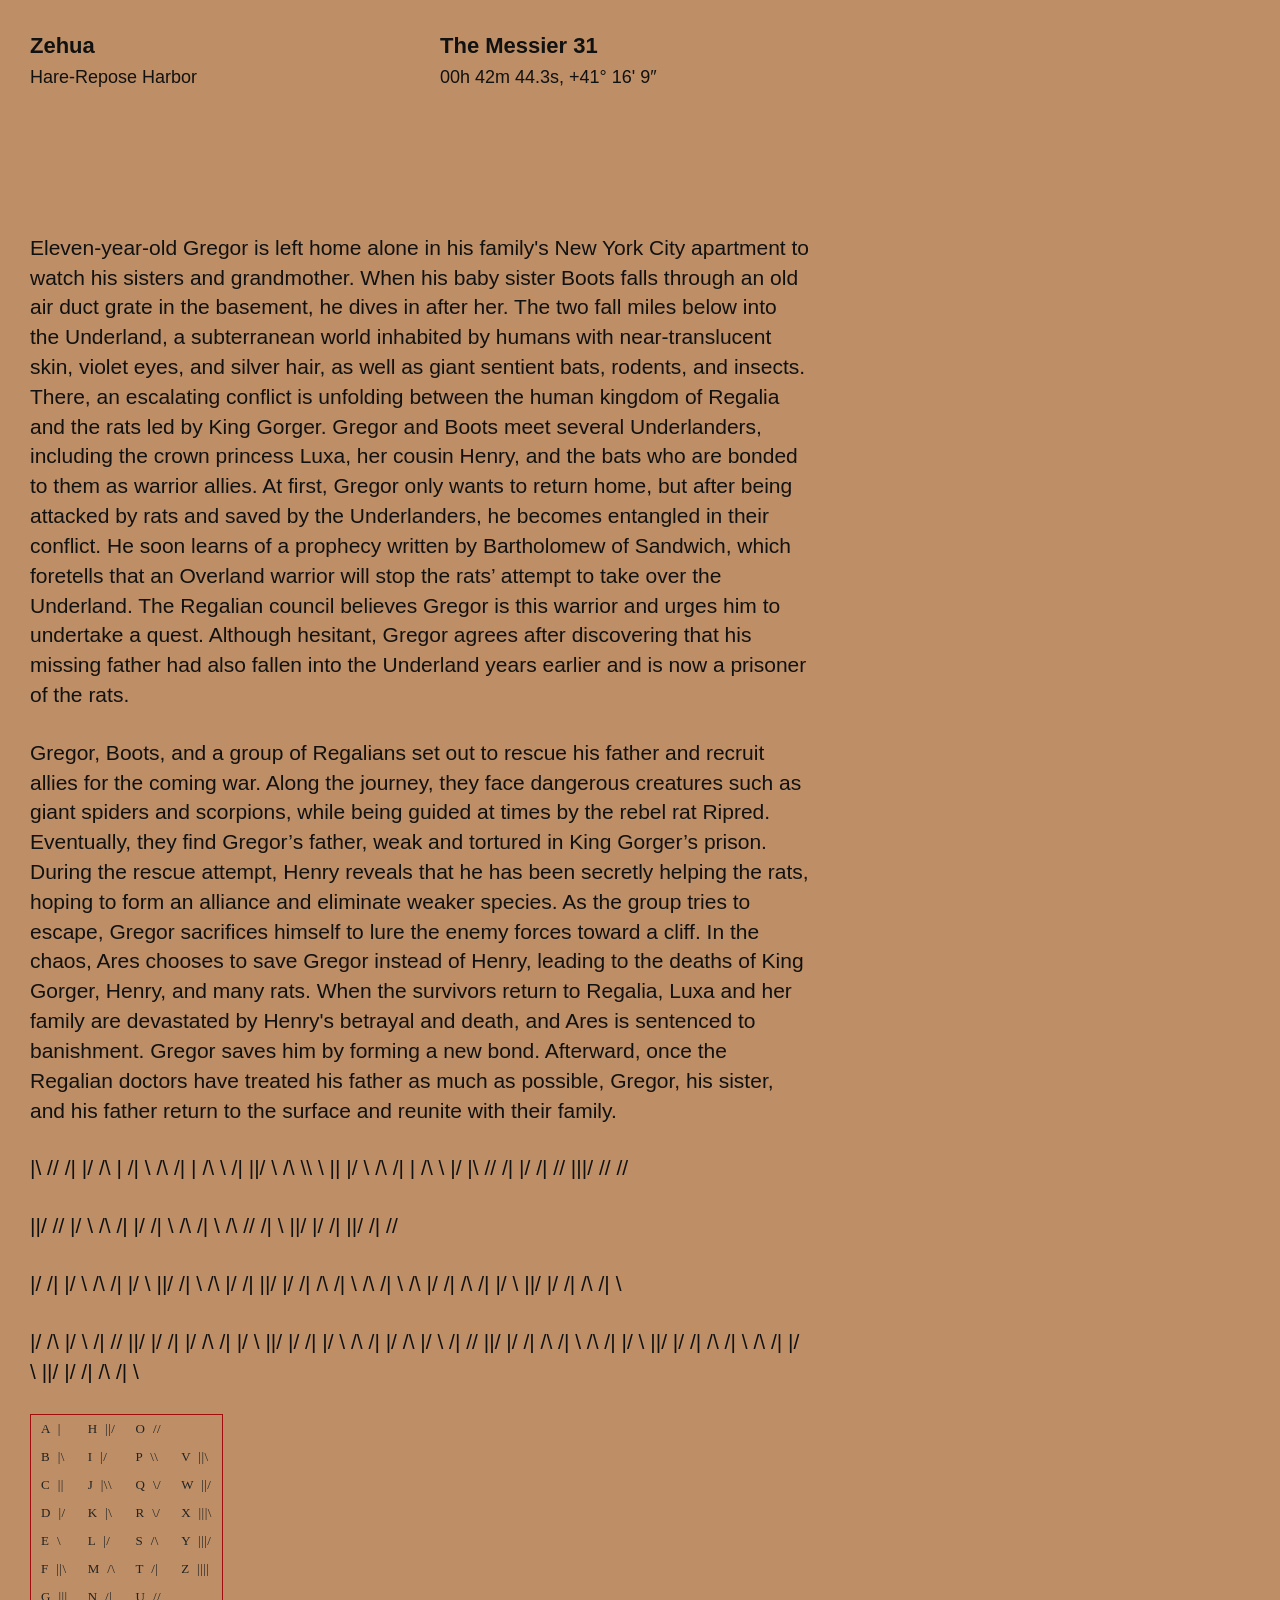
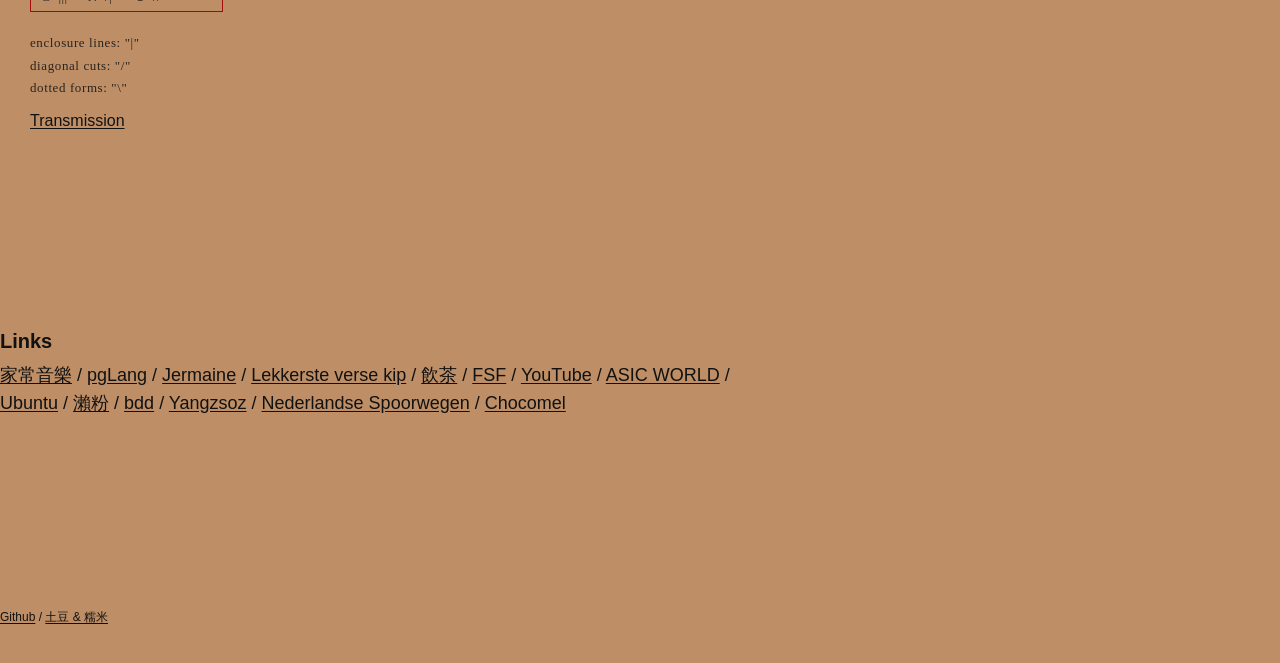
==== index.html @ 562933e3 "hello, world" ====
<!DOCTYPE html>
<html lang="en">
<head>
  <meta charset="UTF-8" />
  <meta name="viewport" content="width=device-width, initial-scale=1.0" />
  <title>泽华Zehua</title>
  <link rel="stylesheet" href="style.css" />
</head>

<body>
  <main class="page">
    <div class="inner">
      <section class="masthead">
        <div class="left-head">
          <h1>Zehua</h1>
          <p>Hare-Repose Harbor</p>
        </div>

        <div class="right-head">
          <h1>The Messier 31</h1>
          <p>00h 42m 44.3s, +41° 16' 9″</p>
        </div>
      </section>

      <section class="body-copy">

        <p>
          Eleven-year-old Gregor is left home alone in his family's New York City apartment to watch his sisters and grandmother. When his baby sister Boots falls through an old air duct grate in the basement, he dives in after her. The two fall miles below into the Underland, a subterranean world inhabited by humans with near-translucent skin, violet eyes, and silver hair, as well as giant sentient bats, rodents, and insects. There, an escalating conflict is unfolding between the human kingdom of Regalia and the rats led by King Gorger. Gregor and Boots meet several Underlanders, including the crown princess Luxa, her cousin Henry, and the bats who are bonded to them as warrior allies. At first, Gregor only wants to return home, but after being attacked by rats and saved by the Underlanders, he becomes entangled in their conflict. He soon learns of a prophecy written by Bartholomew of Sandwich, which foretells that an Overland warrior will stop the rats’ attempt to take over the Underland. The Regalian council believes Gregor is this warrior and urges him to undertake a quest. Although hesitant, Gregor agrees after discovering that his missing father had also fallen into the Underland years earlier and is now a prisoner of the rats.
        </p>

        <p>
          Gregor, Boots, and a group of Regalians set out to rescue his father and recruit allies for the coming war. Along the journey, they face dangerous creatures such as giant spiders and scorpions, while being guided at times by the rebel rat Ripred. Eventually, they find Gregor’s father, weak and tortured in King Gorger’s prison. During the rescue attempt, Henry reveals that he has been secretly helping the rats, hoping to form an alliance and eliminate weaker species. As the group tries to escape, Gregor sacrifices himself to lure the enemy forces toward a cliff. In the chaos, Ares chooses to save Gregor instead of Henry, leading to the deaths of King Gorger, Henry, and many rats. When the survivors return to Regalia, Luxa and her family are devastated by Henry's betrayal and death, and Ares is sentenced to banishment. Gregor saves him by forming a new bond. Afterward, once the Regalian doctors have treated his father as much as possible, Gregor, his sister, and his father return to the surface and reunite with their family.
        </p>

        <p>
          |\ // /| |/ /\ | /| \ /\ /| | /\ \ /| ||/ \ /\ \\ \ || |/ \ /\ /| | /\ \ |/ |\ // /| |/ /| // |||/ // //
        </p>

        <p>
          ||/ // |/ \ /\ /| |/ /| \ /\ /| \ /\ // /| \ ||/ |/ /| ||/ /| //
        </p>

        <p>
          |/ /| |/ \ /\ /| |/ \ ||/ /| \ /\ |/ /| ||/ |/ /| /\ /| \ /\ /| \ /\ |/ /| /\ /| |/ \ ||/ |/ /| /\ /| \
        </p>

        <p>
          |/ /\ |/ \ /| // ||/ |/ /| |/ /\ /| |/ \ ||/ |/ /| |/ \ /\ /| |/ /\ |/ \ /| // ||/ |/ /| /\ /| \ /\ /| |/ \ ||/ |/ /| /\ /| \ /\ /| |/ \ ||/ |/ /| /\ /| \
        </p>

        <table class="symbol-table">
          <tr>
            <td>A&nbsp;&nbsp;|</td>
            <td>H&nbsp;&nbsp;||/</td>
            <td>O&nbsp;&nbsp;//</td>
          </tr>

          <tr>
            <td>B&nbsp;&nbsp;|\</td>
            <td>I&nbsp;&nbsp;|/</td>
            <td>P&nbsp;&nbsp;\\</td>
            <td>V&nbsp;&nbsp;||\</td>
          </tr>

          <tr>
            <td>C&nbsp;&nbsp;||</td>
            <td>J&nbsp;&nbsp;|\\</td>
            <td>Q&nbsp;&nbsp;\/</td>
            <td>W&nbsp;&nbsp;||/</td>
          </tr>

          <tr>
            <td>D&nbsp;&nbsp;|/</td>
            <td>K&nbsp;&nbsp;|\</td>
            <td>R&nbsp;&nbsp;\/</td>
            <td>X&nbsp;&nbsp;|||\</td>
          </tr>

          <tr>
            <td>E&nbsp;&nbsp;\</td>
            <td>L&nbsp;&nbsp;|/</td>
            <td>S&nbsp;&nbsp;/\</td>
            <td>Y&nbsp;&nbsp;|||/</td>
          </tr>

          <tr>
            <td>F&nbsp;&nbsp;||\</td>
            <td>M&nbsp;&nbsp;/\</td>
            <td>T&nbsp;&nbsp;/|</td>
            <td>Z&nbsp;&nbsp;||||</td>
          </tr>

          <tr>
            <td>G&nbsp;&nbsp;|||</td>
            <td>N&nbsp;&nbsp;/|</td>
            <td>U&nbsp;&nbsp;//</td>
          </tr>
        </table>
      </section>

      <p class="legend">
        enclosure lines: "|" <br />
        diagonal cuts: "/" <br />
        dotted forms: "\"
      </p>

      
        <button type="button" id="toggleTransmission" class="transmission-trigger">
          Transmission
        </button>
    </div>

  <div id="transmissionBox" class="transmission-box">
    <textarea
      id="transmissionInput"
      class="transmission-input"
      placeholder="Write Underland Morse here..."
      maxlength="120"
    ></textarea>

    <div id="transmissionOutput" class="transmission-output"></div>
  </div>
</section>

      <section class="featuring">
        <h2>Links</h2>

        <div class="names">
          <a href="https://rsdr.online/music/78">家常音樂</a> /
          <a href="https://pg-lang.com/">pgLang</a> /
          <a href="https://www.dreamville.com/artist/cole/">Jermaine</a> /
          <a href="https://kfc.nl/">Lekkerste verse kip</a> /
          <a href="https://zh-yue.wikipedia.org/wiki/%E9%A3%B2%E8%8C%B6">飲茶</a> /
          <a href="https://www.fsf.org/">FSF</a> /
          <a href="https://www.youtube.com/">YouTube</a> /
          <a href="https://www.asic-world.com/digital/boolean1.html">ASIC WORLD</a> /
          <br />

          <a href="https://ubuntu.com/">Ubuntu</a> /
          <a href="https://en.wikipedia.org/wiki/Lai_fun">瀨粉</a> /
          <a href="https://en.wikipedia.org/wiki/Binary_decision_diagram">bdd</a> /
          <a href="https://en.wikipedia.org/wiki/Yangshuo_County">Yangzsoz</a> /
          <a href="https://www.ns.nl/reisplanner/#/?vertrek=Leiden%20Centraal&vertrektype=treinstation&aankomst=Amsterdam%20Bijlmer%20ArenA&aankomsttype=treinstation&type=vertrek">Nederlandse Spoorwegen</a> /
          <a href="https://www.chocomel.com/nl-nl">Chocomel</a>
        </div>
      </section>

      <footer class="footer">
        <div>
          <a href="https://github.com/Edward-Ren">Github</a> /
          <a href="./土豆%20%26%20糯米/toodlenaomi.html">土豆 &amp; 糯米</a>
        </div>
      </footer>
    </div>
  </main>

  <script src="transmission.js"></script>
</body>
</html>
---- style.css ----
:root {
  --bg: #be8f66;
  --text: #111111;
}

* {
  box-sizing: border-box;
}

html,
body {
  margin: 0;
  padding: 0;
  width: 100%;
  min-height: 100%;
  background: var(--bg);
  color: var(--text);
  font-family: Arial, Helvetica, sans-serif;
}

body {
  overflow-x: hidden;
}

.page {
  width: 100%;
  min-height: 100vh;
  background: var(--bg);
  padding: 34px 0 28px 0;
  position: relative;
}

/* 整体横向内容区，靠左，不居中 */
.inner {
  margin-left: 30px;
  margin-right: 30px;
  position: relative;
}

/* 顶部两栏 */
.masthead {
  display: grid;
  grid-template-columns: 260px 420px;
  column-gap: 150px;
  align-items: start;
}

.masthead h1 {
  margin: 0;
  font-size: 22px;
  line-height: 1.05;
  font-weight: 700;
  letter-spacing: 0;
}

.masthead p {
  margin: 10px 0 0 0;
  font-size: 18px;
  line-height: 1.15;
  font-weight: 400;
}

/* 主体正文：左侧窄栏 */
.body-copy {
  width: 780px;
  max-width: 780px;
  margin-top: 145px;
}

.body-copy p {
  margin: 0 0 28px 0;
  width: 780px;
  font-size: 21px;
  line-height: 1.42;
  font-weight: 400;
  letter-spacing: 0;
}

/* 表格 */
.symbol-table {
  border-collapse: collapse;
  font-family: Georgia, "Times New Roman", serif;
  font-size: 13px;
  color: #222;
  border: 1px solid #9f0d0d;
  letter-spacing: 0.5px;
  margin-top: 20px;
}

.symbol-table td {
  padding: 6px 10px;
}

/* 说明文字 */
.legend {
  font-family: Georgia, "Times New Roman", serif;
  font-size: 13px;
  color: var(--text);
  letter-spacing: 0.6px;
  line-height: 1.7;
  opacity: 0.85;
  margin-top: 20px;
}

/* featuring 区域 */
.featuring {
  margin-top: 200px;
  width: 980px;
}

.featuring h2 {
  margin: 0 0 10px 0;
  font-size: 20px;
  line-height: 1.1;
  font-weight: 700;
}

.featuring .names {
  font-size: 18px;
  line-height: 1.55;
  font-weight: 400;
  max-width: 980px;
}

.featuring .names a {
  color: var(--text);
  text-decoration: underline;
  text-underline-offset: 2px;
}

/* footer */
.footer {
  margin-top: 190px;
  padding-bottom: 6px;
  font-size: 12px;
  line-height: 1.8;
  font-weight: 400;
}

.footer a {
  color: var(--text);
  text-decoration: underline;
  text-underline-offset: 2px;
}

/* 大屏 */
@media (min-width: 1600px) {
  .masthead {
    grid-template-columns: 260px 420px;
    column-gap: 145px;
  }

  .body-copy {
    width: 790px;
  }

  .body-copy p {
    width: 790px;
  }
}

/* 自适应 */
@media (max-width: 1100px) {
  .page {
    padding-top: 26px;
  }

  .inner {
    margin-left: 22px;
    margin-right: 22px;
  }

  .masthead {
    grid-template-columns: 1fr;
    row-gap: 20px;
  }

  .body-copy,
  .body-copy p,
  .featuring {
    width: 100%;
    max-width: 100%;
  }

  .body-copy {
    margin-top: 90px;
  }

  .body-copy p {
    font-size: 18px;
  }

  .masthead h1 {
    font-size: 20px;
  }

  .masthead p,
  .featuring .names {
    font-size: 17px;
  }
}

.transmission-trigger {
  appearance: none;
  border: none;
  background: none;
  padding: 0;
  margin: 0;
  color: var(--text);
  font: inherit;
  text-decoration: underline;
  text-underline-offset: 2px;
  cursor: pointer;
}

.transmission-box {
  display: none;
  width: 780px;
  max-width: 100%;
  margin-top: 24px;
}

.transmission-box.is-open {
  display: block;
}

.transmission-input {
  width: 100%;
  min-height: 110px;
  padding: 14px 16px;
  border: 1px solid rgba(17, 17, 17, 0.35);
  background: rgba(255, 255, 255, 0.08);
  color: var(--text);
  font-family: Arial, Helvetica, sans-serif;
  font-size: 18px;
  line-height: 1.5;
  outline: none;

  resize: none;
  overflow: hidden;
}

.transmission-input:focus {
  border-color: rgba(17, 17, 17, 0.65);
}

.transmission-output {
  margin-top: 16px;
  min-height: 60px;
  white-space: pre-wrap;
  word-break: break-word;
  font-family: "Courier New", Courier, monospace;
  font-size: 22px;
  line-height: 1.8;
}

@media (max-width: 1100px) {
  .transmission-box {
    width: 100%;
  }

  .transmission-input {
    font-size: 17px;
  }

  .transmission-output {
    font-size: 19px;
  }
}
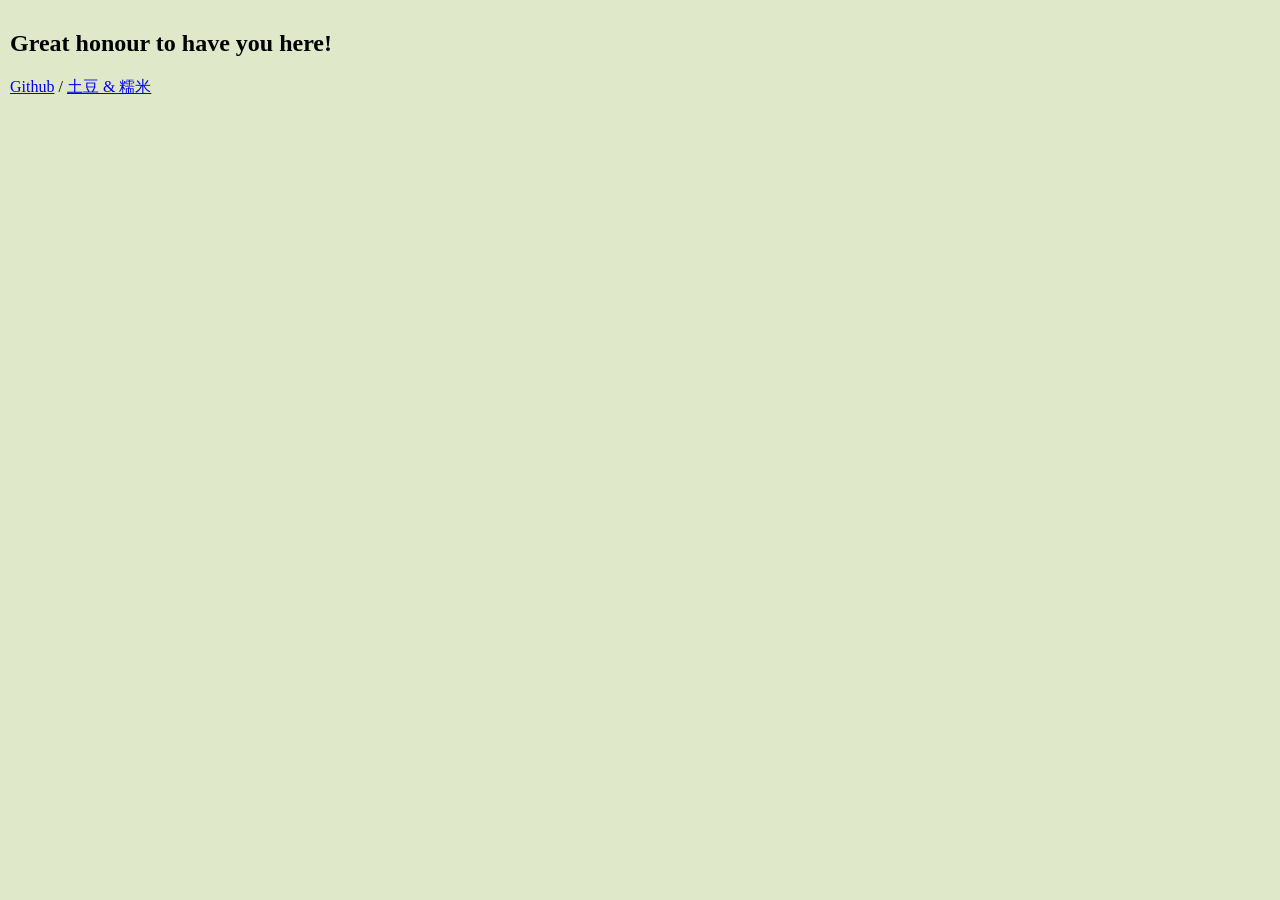
==== commit bdba976b: "clean up" ====
--- a/index.html
+++ b/index.html
@@ -4,144 +4,20 @@
   <meta charset="UTF-8" />
   <meta name="viewport" content="width=device-width, initial-scale=1.0" />
   <title>泽华Zehua</title>
-  <link rel="stylesheet" href="style.css" />
 </head>
+
+<body style="
+  font-family: Georgia;
+  background: #dfe8c8;   /* 草色 */
+  margin: 0;
+  padding: 10px;
+">
 
 <body>
   <main class="page">
     <div class="inner">
       <section class="masthead">
-        <div class="left-head">
-          <h1>Zehua</h1>
-          <p>Hare-Repose Harbor</p>
-        </div>
-
-        <div class="right-head">
-          <h1>The Messier 31</h1>
-          <p>00h 42m 44.3s, +41° 16' 9″</p>
-        </div>
-      </section>
-
-      <section class="body-copy">
-
-        <p>
-          Eleven-year-old Gregor is left home alone in his family's New York City apartment to watch his sisters and grandmother. When his baby sister Boots falls through an old air duct grate in the basement, he dives in after her. The two fall miles below into the Underland, a subterranean world inhabited by humans with near-translucent skin, violet eyes, and silver hair, as well as giant sentient bats, rodents, and insects. There, an escalating conflict is unfolding between the human kingdom of Regalia and the rats led by King Gorger. Gregor and Boots meet several Underlanders, including the crown princess Luxa, her cousin Henry, and the bats who are bonded to them as warrior allies. At first, Gregor only wants to return home, but after being attacked by rats and saved by the Underlanders, he becomes entangled in their conflict. He soon learns of a prophecy written by Bartholomew of Sandwich, which foretells that an Overland warrior will stop the rats’ attempt to take over the Underland. The Regalian council believes Gregor is this warrior and urges him to undertake a quest. Although hesitant, Gregor agrees after discovering that his missing father had also fallen into the Underland years earlier and is now a prisoner of the rats.
-        </p>
-
-        <p>
-          Gregor, Boots, and a group of Regalians set out to rescue his father and recruit allies for the coming war. Along the journey, they face dangerous creatures such as giant spiders and scorpions, while being guided at times by the rebel rat Ripred. Eventually, they find Gregor’s father, weak and tortured in King Gorger’s prison. During the rescue attempt, Henry reveals that he has been secretly helping the rats, hoping to form an alliance and eliminate weaker species. As the group tries to escape, Gregor sacrifices himself to lure the enemy forces toward a cliff. In the chaos, Ares chooses to save Gregor instead of Henry, leading to the deaths of King Gorger, Henry, and many rats. When the survivors return to Regalia, Luxa and her family are devastated by Henry's betrayal and death, and Ares is sentenced to banishment. Gregor saves him by forming a new bond. Afterward, once the Regalian doctors have treated his father as much as possible, Gregor, his sister, and his father return to the surface and reunite with their family.
-        </p>
-
-        <p>
-          |\ // /| |/ /\ | /| \ /\ /| | /\ \ /| ||/ \ /\ \\ \ || |/ \ /\ /| | /\ \ |/ |\ // /| |/ /| // |||/ // //
-        </p>
-
-        <p>
-          ||/ // |/ \ /\ /| |/ /| \ /\ /| \ /\ // /| \ ||/ |/ /| ||/ /| //
-        </p>
-
-        <p>
-          |/ /| |/ \ /\ /| |/ \ ||/ /| \ /\ |/ /| ||/ |/ /| /\ /| \ /\ /| \ /\ |/ /| /\ /| |/ \ ||/ |/ /| /\ /| \
-        </p>
-
-        <p>
-          |/ /\ |/ \ /| // ||/ |/ /| |/ /\ /| |/ \ ||/ |/ /| |/ \ /\ /| |/ /\ |/ \ /| // ||/ |/ /| /\ /| \ /\ /| |/ \ ||/ |/ /| /\ /| \ /\ /| |/ \ ||/ |/ /| /\ /| \
-        </p>
-
-        <table class="symbol-table">
-          <tr>
-            <td>A&nbsp;&nbsp;|</td>
-            <td>H&nbsp;&nbsp;||/</td>
-            <td>O&nbsp;&nbsp;//</td>
-          </tr>
-
-          <tr>
-            <td>B&nbsp;&nbsp;|\</td>
-            <td>I&nbsp;&nbsp;|/</td>
-            <td>P&nbsp;&nbsp;\\</td>
-            <td>V&nbsp;&nbsp;||\</td>
-          </tr>
-
-          <tr>
-            <td>C&nbsp;&nbsp;||</td>
-            <td>J&nbsp;&nbsp;|\\</td>
-            <td>Q&nbsp;&nbsp;\/</td>
-            <td>W&nbsp;&nbsp;||/</td>
-          </tr>
-
-          <tr>
-            <td>D&nbsp;&nbsp;|/</td>
-            <td>K&nbsp;&nbsp;|\</td>
-            <td>R&nbsp;&nbsp;\/</td>
-            <td>X&nbsp;&nbsp;|||\</td>
-          </tr>
-
-          <tr>
-            <td>E&nbsp;&nbsp;\</td>
-            <td>L&nbsp;&nbsp;|/</td>
-            <td>S&nbsp;&nbsp;/\</td>
-            <td>Y&nbsp;&nbsp;|||/</td>
-          </tr>
-
-          <tr>
-            <td>F&nbsp;&nbsp;||\</td>
-            <td>M&nbsp;&nbsp;/\</td>
-            <td>T&nbsp;&nbsp;/|</td>
-            <td>Z&nbsp;&nbsp;||||</td>
-          </tr>
-
-          <tr>
-            <td>G&nbsp;&nbsp;|||</td>
-            <td>N&nbsp;&nbsp;/|</td>
-            <td>U&nbsp;&nbsp;//</td>
-          </tr>
-        </table>
-      </section>
-
-      <p class="legend">
-        enclosure lines: "|" <br />
-        diagonal cuts: "/" <br />
-        dotted forms: "\"
-      </p>
-
-      
-        <button type="button" id="toggleTransmission" class="transmission-trigger">
-          Transmission
-        </button>
-    </div>
-
-  <div id="transmissionBox" class="transmission-box">
-    <textarea
-      id="transmissionInput"
-      class="transmission-input"
-      placeholder="Write Underland Morse here..."
-      maxlength="120"
-    ></textarea>
-
-    <div id="transmissionOutput" class="transmission-output"></div>
-  </div>
-</section>
-
-      <section class="featuring">
-        <h2>Links</h2>
-
-        <div class="names">
-          <a href="https://rsdr.online/music/78">家常音樂</a> /
-          <a href="https://pg-lang.com/">pgLang</a> /
-          <a href="https://www.dreamville.com/artist/cole/">Jermaine</a> /
-          <a href="https://kfc.nl/">Lekkerste verse kip</a> /
-          <a href="https://zh-yue.wikipedia.org/wiki/%E9%A3%B2%E8%8C%B6">飲茶</a> /
-          <a href="https://www.fsf.org/">FSF</a> /
-          <a href="https://www.youtube.com/">YouTube</a> /
-          <a href="https://www.asic-world.com/digital/boolean1.html">ASIC WORLD</a> /
-          <br />
-
-          <a href="https://ubuntu.com/">Ubuntu</a> /
-          <a href="https://en.wikipedia.org/wiki/Lai_fun">瀨粉</a> /
-          <a href="https://en.wikipedia.org/wiki/Binary_decision_diagram">bdd</a> /
-          <a href="https://en.wikipedia.org/wiki/Yangshuo_County">Yangzsoz</a> /
-          <a href="https://www.ns.nl/reisplanner/#/?vertrek=Leiden%20Centraal&vertrektype=treinstation&aankomst=Amsterdam%20Bijlmer%20ArenA&aankomsttype=treinstation&type=vertrek">Nederlandse Spoorwegen</a> /
-          <a href="https://www.chocomel.com/nl-nl">Chocomel</a>
+          <h2>Great honour to have you here!</h2>
         </div>
       </section>
 
@@ -154,6 +30,5 @@
     </div>
   </main>
 
-  <script src="transmission.js"></script>
 </body>
 </html>
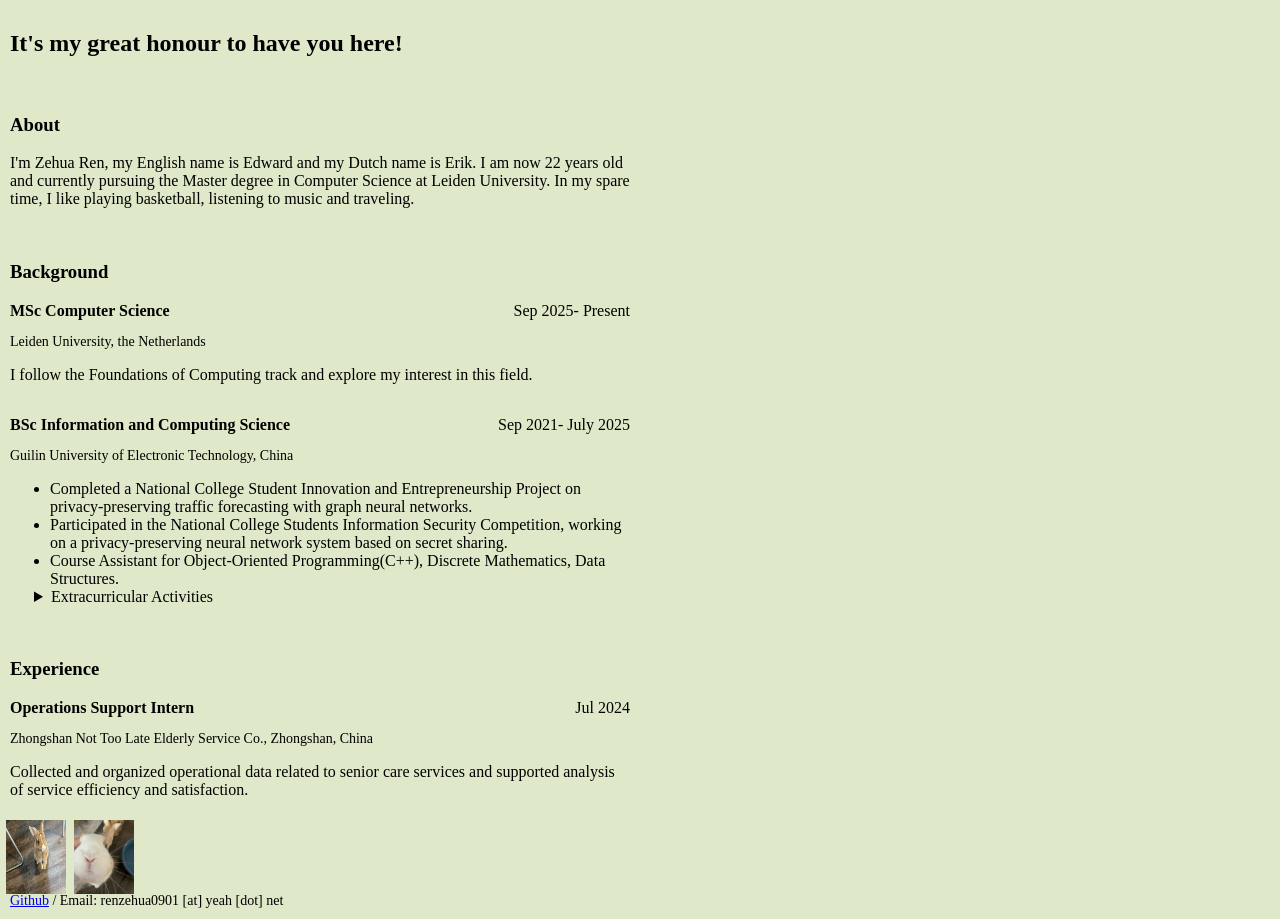
==== commit 5cea753c: "update" ====
--- a/index.html
+++ b/index.html
@@ -11,24 +11,97 @@
   background: #dfe8c8;   /* 草色 */
   margin: 0;
   padding: 10px;
+  max-width: 620px;
 ">
 
-<body>
-  <main class="page">
-    <div class="inner">
-      <section class="masthead">
-          <h2>Great honour to have you here!</h2>
-        </div>
-      </section>
+  <h2>It's my great honour to have you here!</h2>
+  <br>
 
-      <footer class="footer">
-        <div>
-          <a href="https://github.com/Edward-Ren">Github</a> /
-          <a href="./土豆%20%26%20糯米/toodlenaomi.html">土豆 &amp; 糯米</a>
-        </div>
-      </footer>
-    </div>
-  </main>
+  <h3>About</h3>
+  <p>
+    I'm Zehua Ren, my English name is Edward and my
+    Dutch name is Erik. I am now 22 years old and currently 
+    pursuing the Master degree in Computer Science
+    at Leiden University.
+    In my spare time, I like playing basketball, 
+    listening to music and traveling.
+  </p>
+
+  <br>
+
+  <h3>Background</h3>
+
+  <div style="display: flex; justify-content: space-between; align-items: baseline;">
+    <h4 style="margin: 0;">MSc Computer Science</h4>
+    <p style="margin: 0; white-space: nowrap;">Sep 2025- Present</p>
+  </div>
+
+  <p style="font-size: 14px;">Leiden University, the Netherlands</p>
+
+  <p style="margin-bottom: 32px;">
+    I follow the Foundations of Computing track and explore my interest in this field.
+  </p>
+
+  <div style="display: flex; justify-content: space-between; align-items: baseline;">
+    <h4 style="margin: 0;">BSc Information and Computing Science</h4>
+    <p style="margin: 0; white-space: nowrap;">Sep 2021- July 2025</p>
+  </div>
+
+  <p style="font-size: 14px;">Guilin University of Electronic Technology, China</p>
+
+  <ul>
+    <li>
+      Completed a National College Student Innovation and Entrepreneurship 
+      Project on privacy-preserving traffic forecasting with graph neural networks.
+    </li>
+
+    <li>
+      Participated in the National College Students Information Security Competition, working on a privacy-preserving neural network system based on secret sharing.
+    </li>
+
+    <li> Course Assistant for Object-Oriented Programming(C++), Discrete Mathematics, Data Structures.</li>
+
+    <li style="list-style: none;">
+      <details style="margin-left: -1em;">
+        <summary>Extracurricular Activities</summary>
+        <ul>
+          <li>Faculty Basketball Freshmen Cup runner-up and Graduation Cup champion</li>
+          <li>Bamboo flute: Grade 10, the highest level</li>
+          <li>University Esports team member for Clash Royale</li>
+        </ul>
+      </details>
+    </li>
+  </ul>
+
+  <br>
+
+  <h3>Experience</h3>
+
+  <div style="display: flex; justify-content: space-between; align-items: baseline;">
+    <h4 style="margin: 0;">Operations Support Intern</h4>
+    <p style="margin: 0; white-space: nowrap;">Jul 2024</p>
+  </div>
+
+  <p style="font-size: 14px;">Zhongshan Not Too Late Elderly Service Co., Zhongshan, China</p>
+
+  <p>
+    Collected and organized operational data related to senior care services and supported analysis of service efficiency and satisfaction.
+  </p>
+
+  <br>
+
+  <footer style="margin-top: 38px; font-size: 14px;">
+  <p style="margin-bottom: 6px; font-size: 13px;">Contact</p>
+  <div>
+    <a href="https://github.com/Edward-Ren">Github</a> /
+    Email: renzehua0901 [at] yeah [dot] net
+  </div>
+  </footer>
+
+  <div style="position: fixed; left: 6px; bottom: 6px; display: flex; gap: 8px;">
+  <img src="./土豆%20%26%20糯米/image1.jpeg" style="width: 60px; height: auto;">
+  <img src="./土豆%20%26%20糯米/image2.jpeg" style="width: 60px; height: auto;">
+  </div>
 
 </body>
 </html>
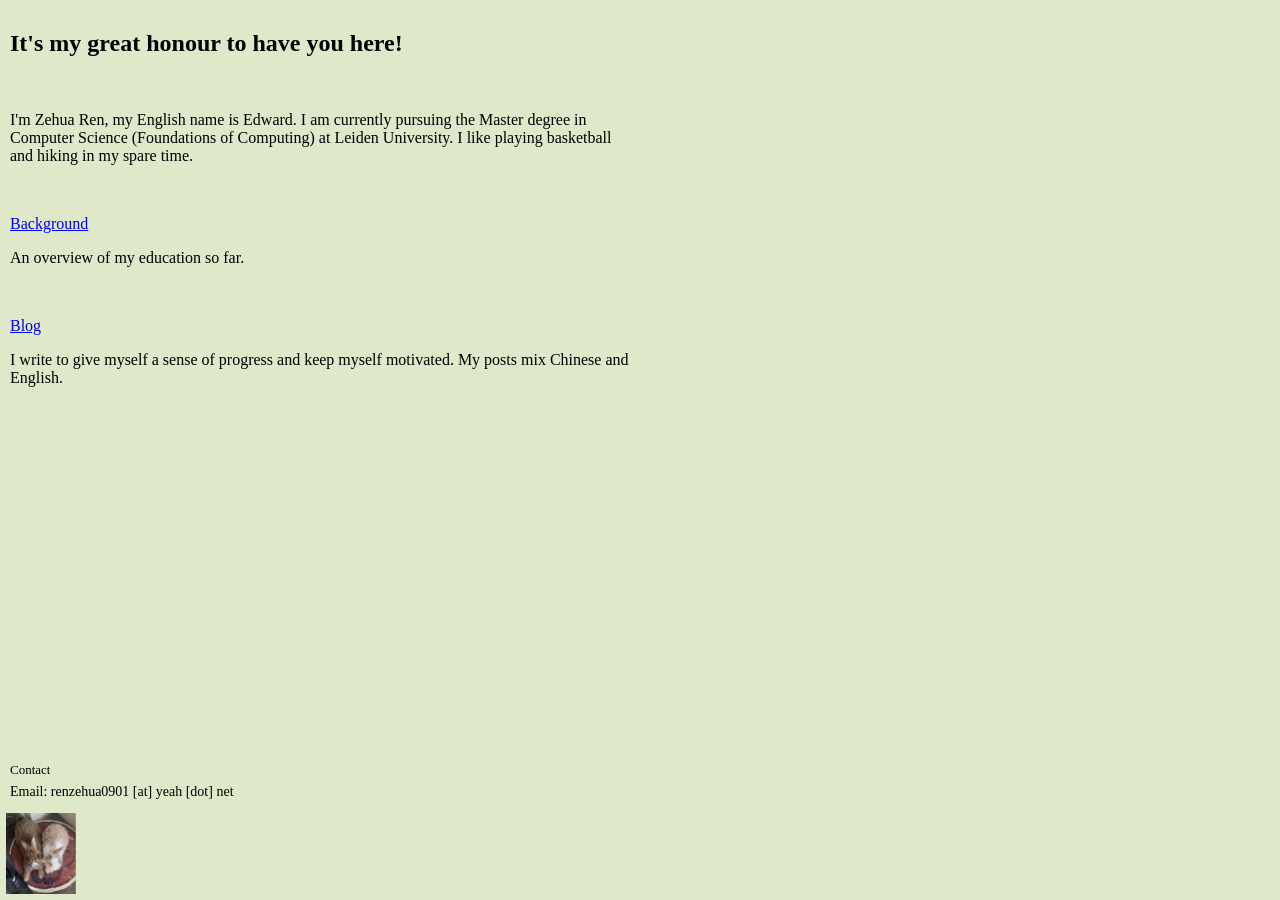
==== commit 42e05403: "update" ====
--- a/index.html
+++ b/index.html
@@ -4,104 +4,46 @@
   <meta charset="UTF-8" />
   <meta name="viewport" content="width=device-width, initial-scale=1.0" />
   <title>泽华Zehua</title>
+  <link rel="stylesheet" href="./style.css" />
 </head>
-
-<body style="
-  font-family: Georgia;
-  background: #dfe8c8;   /* 草色 */
-  margin: 0;
-  padding: 10px;
-  max-width: 620px;
-">
-
+<body class="contact-layout">
+  <main>
   <h2>It's my great honour to have you here!</h2>
   <br>
 
-  <h3>About</h3>
   <p>
-    I'm Zehua Ren, my English name is Edward and my
-    Dutch name is Erik. I am now 22 years old and currently 
-    pursuing the Master degree in Computer Science
+    I'm Zehua Ren, my English name is Edward. I am currently
+    pursuing the Master degree in Computer Science (Foundations of Computing)
     at Leiden University.
-    In my spare time, I like playing basketball, 
-    listening to music and traveling.
+    I like playing basketball and hiking in my spare time.
   </p>
 
   <br>
 
-  <h3>Background</h3>
-
-  <div style="display: flex; justify-content: space-between; align-items: baseline;">
-    <h4 style="margin: 0;">MSc Computer Science</h4>
-    <p style="margin: 0; white-space: nowrap;">Sep 2025- Present</p>
-  </div>
-
-  <p style="font-size: 14px;">Leiden University, the Netherlands</p>
-
-  <p style="margin-bottom: 32px;">
-    I follow the Foundations of Computing track and explore my interest in this field.
-  </p>
-
-  <div style="display: flex; justify-content: space-between; align-items: baseline;">
-    <h4 style="margin: 0;">BSc Information and Computing Science</h4>
-    <p style="margin: 0; white-space: nowrap;">Sep 2021- July 2025</p>
-  </div>
-
-  <p style="font-size: 14px;">Guilin University of Electronic Technology, China</p>
-
-  <ul>
-    <li>
-      Completed a National College Student Innovation and Entrepreneurship 
-      Project on privacy-preserving traffic forecasting with graph neural networks.
-    </li>
-
-    <li>
-      Participated in the National College Students Information Security Competition, working on a privacy-preserving neural network system based on secret sharing.
-    </li>
-
-    <li> Course Assistant for Object-Oriented Programming(C++), Discrete Mathematics, Data Structures.</li>
-
-    <li style="list-style: none;">
-      <details style="margin-left: -1em;">
-        <summary>Extracurricular Activities</summary>
-        <ul>
-          <li>Faculty Basketball Freshmen Cup runner-up and Graduation Cup champion</li>
-          <li>Bamboo flute: Grade 10, the highest level</li>
-          <li>University Esports team member for Clash Royale</li>
-        </ul>
-      </details>
-    </li>
-  </ul>
-
-  <br>
-
-  <h3>Experience</h3>
-
-  <div style="display: flex; justify-content: space-between; align-items: baseline;">
-    <h4 style="margin: 0;">Operations Support Intern</h4>
-    <p style="margin: 0; white-space: nowrap;">Jul 2024</p>
-  </div>
-
-  <p style="font-size: 14px;">Zhongshan Not Too Late Elderly Service Co., Zhongshan, China</p>
-
+  <p><a href="./background.html">Background</a></p>
   <p>
-    Collected and organized operational data related to senior care services and supported analysis of service efficiency and satisfaction.
+    An overview of my education so far.
   </p>
 
   <br>
 
-  <footer style="margin-top: 38px; font-size: 14px;">
+  <p><a href="./blog/index.html">Blog</a></p>
+  <p>
+    I write to give myself a sense of progress and keep myself motivated. My posts mix Chinese and English.
+  </p>
+
+  </main>
+
+  <footer class="site-contact">
   <p style="margin-bottom: 6px; font-size: 13px;">Contact</p>
   <div>
-    <a href="https://github.com/Edward-Ren">Github</a> /
     Email: renzehua0901 [at] yeah [dot] net
   </div>
   </footer>
 
-  <div style="position: fixed; left: 6px; bottom: 6px; display: flex; gap: 8px;">
-  <img src="./土豆%20%26%20糯米/image1.jpeg" style="width: 60px; height: auto;">
-  <img src="./土豆%20%26%20糯米/image2.jpeg" style="width: 60px; height: auto;">
+  <div class="rabbits">
+    <img src="./土豆%20%26%20糯米/rabbits-together.jpeg" alt="Tudou and Nuomi resting together">
   </div>
 
 </body>
-</html>+</html>
--- a/style.css
+++ b/style.css
@@ -0,0 +1,89 @@
+body {
+  font-family: Georgia, "Times New Roman", serif;
+  background: #dfe8c8;
+  margin: 0;
+  padding: 10px;
+  padding-bottom: 100px;
+  max-width: 620px;
+}
+
+.contact-layout {
+  display: flex;
+  flex-direction: column;
+  min-height: calc(100vh - 110px);
+  min-height: calc(100svh - 110px);
+}
+
+.contact-layout main {
+  flex-shrink: 0;
+}
+
+.site-contact {
+  margin-top: auto;
+  padding-top: 38px;
+  font-size: 14px;
+}
+
+.entry-heading {
+  display: flex;
+  flex-wrap: wrap;
+  justify-content: space-between;
+  align-items: baseline;
+  gap: 8px 16px;
+}
+
+.page-navigation {
+  margin-top: 32px;
+}
+
+.blog-posts a {
+  color: inherit;
+  text-decoration: none;
+}
+
+.blog-entry {
+  display: flex;
+  align-items: baseline;
+  gap: 16px;
+}
+
+.post-date {
+  color: #555;
+  white-space: nowrap;
+  font-variant-numeric: tabular-nums;
+}
+
+.blog-posts a:hover,
+.blog-posts a:focus-visible {
+  text-decoration: underline;
+}
+
+.post-title {
+  font-size: 1em;
+  font-weight: normal;
+}
+
+.post-section {
+  margin-top: 28px;
+}
+
+.post-section h3 {
+  font-size: 1em;
+  margin-bottom: 8px;
+}
+
+.post-section p {
+  margin-top: 0;
+}
+
+.rabbits {
+  position: fixed;
+  left: 6px;
+  bottom: 6px;
+}
+
+.rabbits img {
+  display: block;
+  width: 70px;
+  height: auto;
+}
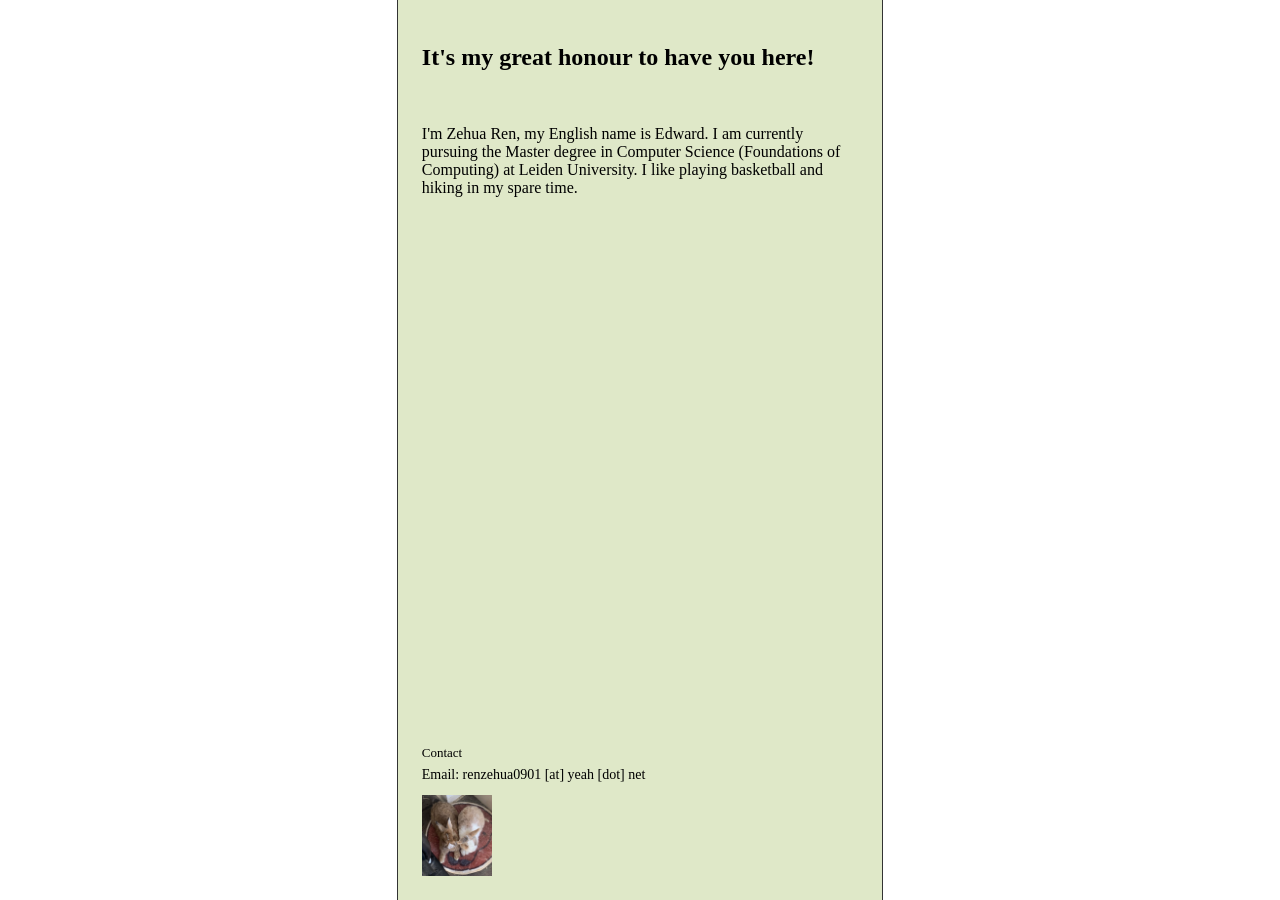
==== commit 9d33a3c9: "update website" ====
--- a/index.html
+++ b/index.html
@@ -1,12 +1,12 @@
 <!DOCTYPE html>
-<html lang="en">
+<html lang="en" class="home-page">
 <head>
   <meta charset="UTF-8" />
   <meta name="viewport" content="width=device-width, initial-scale=1.0" />
   <title>泽华Zehua</title>
   <link rel="stylesheet" href="./style.css" />
 </head>
-<body class="contact-layout">
+<body class="contact-layout home-layout">
   <main>
   <h2>It's my great honour to have you here!</h2>
   <br>
@@ -18,20 +18,6 @@
     I like playing basketball and hiking in my spare time.
   </p>
 
-  <br>
-
-  <p><a href="./background.html">Background</a></p>
-  <p>
-    An overview of my education so far.
-  </p>
-
-  <br>
-
-  <p><a href="./blog/index.html">Blog</a></p>
-  <p>
-    I write to give myself a sense of progress and keep myself motivated. My posts mix Chinese and English.
-  </p>
-
   </main>
 
   <footer class="site-contact">
@@ -39,11 +25,10 @@
   <div>
     Email: renzehua0901 [at] yeah [dot] net
   </div>
-  </footer>
-
   <div class="rabbits">
     <img src="./土豆%20%26%20糯米/rabbits-together.jpeg" alt="Tudou and Nuomi resting together">
   </div>
+  </footer>
 
 </body>
 </html>
--- a/style.css
+++ b/style.css
@@ -16,6 +16,31 @@
 
 .contact-layout main {
   flex-shrink: 0;
+}
+
+.home-page {
+  background: #FFFFFF;
+}
+
+.home-layout {
+  box-sizing: border-box;
+  width: 38%;
+  min-width: min(320px, 100%);
+  max-width: 100%;
+  margin: 0 auto;
+  padding: 24px clamp(16px, 2vw, 24px);
+  min-height: 100vh;
+  min-height: 100svh;
+  border-inline: 1px solid #333;
+}
+
+.home-layout .rabbits {
+  position: static;
+  margin-top: 12px;
+}
+
+.home-layout .rabbits img {
+  max-width: 100%;
 }
 
 .site-contact {
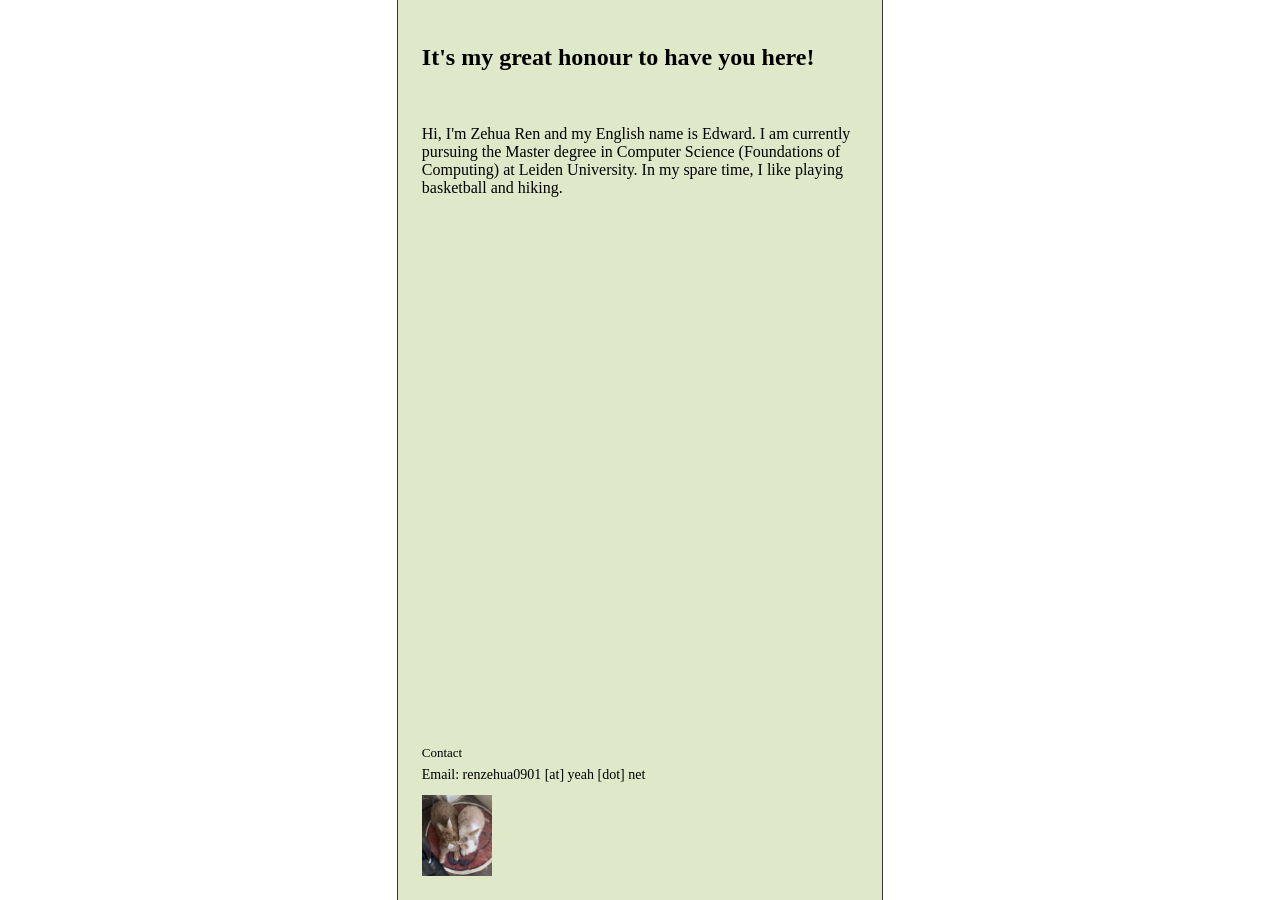
==== commit 22cc0eef: "update intro" ====
--- a/index.html
+++ b/index.html
@@ -12,10 +12,10 @@
   <br>
 
   <p>
-    I'm Zehua Ren, my English name is Edward. I am currently
+    Hi, I'm Zehua Ren and my English name is Edward. I am currently
     pursuing the Master degree in Computer Science (Foundations of Computing)
     at Leiden University.
-    I like playing basketball and hiking in my spare time.
+    In my spare time, I like playing basketball and hiking.
   </p>
 
   </main>
